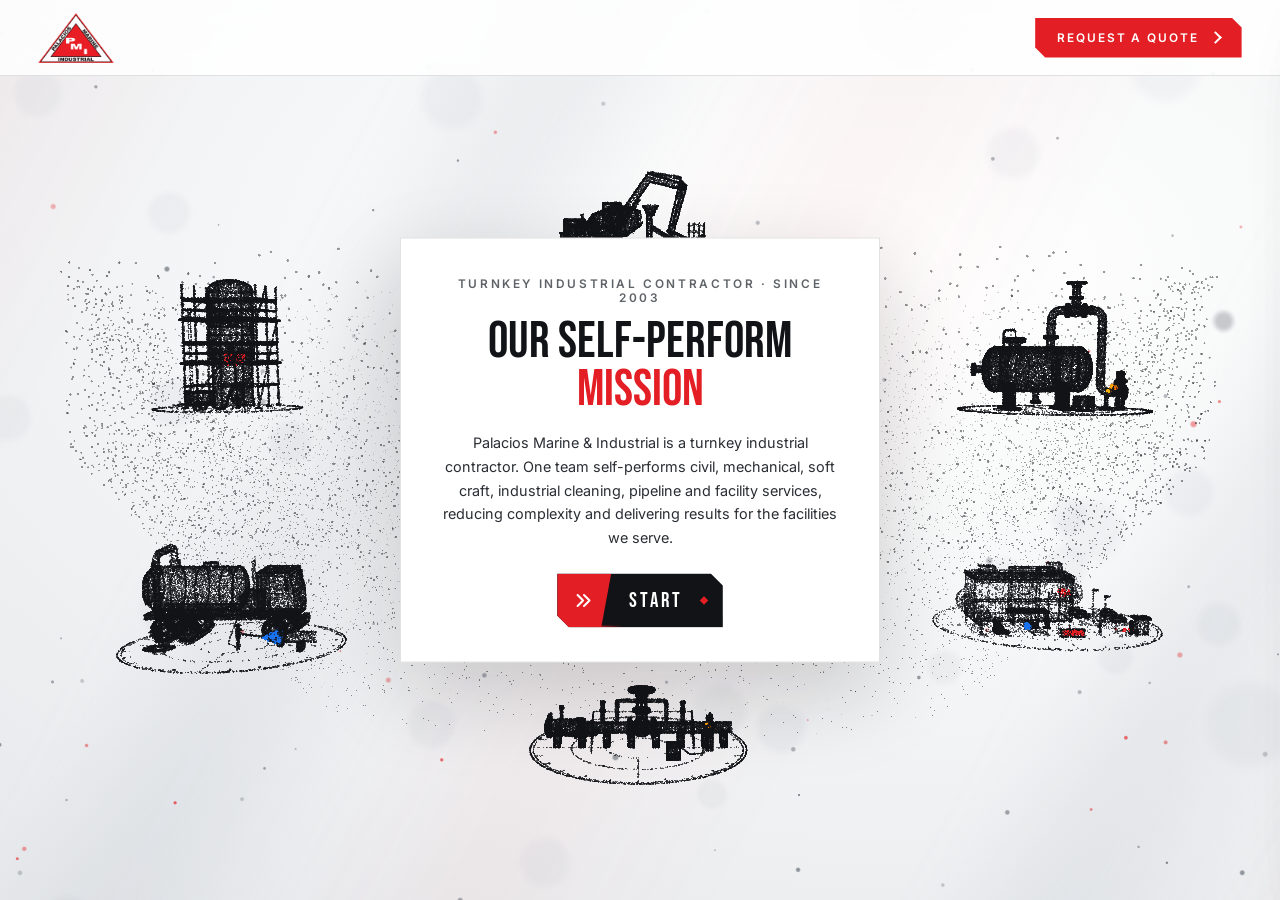
==== demo-2/index.html @ f4ea5df2 "Demo 2 Careers: hiring rep in normal clothes with a PMI triangle He was solid red. Now dressed like " ====
<!DOCTYPE html>
<html lang="en">
<head>
<meta charset="utf-8">
<meta name="viewport" content="width=device-width, initial-scale=1, viewport-fit=cover">
<title>Palacios Marine &amp; Industrial | Site Concept Demo 2</title>
<meta name="robots" content="noindex">
<meta name="theme-color" content="#ffffff">
<link rel="icon" href="../assets/pmi-logo.png">
<link rel="stylesheet" href="styles.css?v=45">
<script type="importmap">{ "imports": { "three": "../vendor/three.module.js" } }</script>
</head>
<body>
<script>try{var t=localStorage.getItem('pmi-theme');if(t?t==='dark':matchMedia('(prefers-color-scheme: dark)').matches)document.body.classList.add('dark');}catch(e){}</script>
<div id="loader"><img src="../assets/pmi-logo.png" alt="Palacios Marine &amp; Industrial"><b></b></div>
<div class="bg"><div class="rays"></div></div>
<canvas id="scene"></canvas>

<header class="nav">
  <a class="logo" href="#" aria-label="PMI"><img src="../assets/pmi-logo.png" alt="Palacios Marine &amp; Industrial"></a>
  <div class="nav-r">
    <button class="all-btn ui" aria-label="All topics"><svg viewBox="0 0 24 24"><path d="M4 6h16M4 12h16M4 18h16"/></svg><span>All topics</span></button>
    <button class="thm ui" aria-label="Light or dark"><svg viewBox="0 0 24 24"><path class="moon" d="M20 14.5A8 8 0 0 1 9.5 4a8 8 0 1 0 10.5 10.5z"/><g class="sun"><circle cx="12" cy="12" r="4"/><path d="M12 2v2M12 20v2M4.9 4.9l1.4 1.4M17.7 17.7l1.4 1.4M2 12h2M20 12h2M4.9 19.1l1.4-1.4M17.7 6.3l1.4-1.4"/></g></svg></button>
    <button class="snd ui" aria-label="Sound"><svg viewBox="0 0 24 24"><path d="M4 9v6h4l5 4V5L8 9z"/><path class="w" d="M16 9a4 4 0 0 1 0 6M18.5 6.5a8 8 0 0 1 0 11"/></svg></button>
    <a class="btn-red" href="mailto:bids@palaciosmarineindustrial.com">Request a quote</a>
  </div>
</header>
<nav class="rail ui" aria-label="Topics"></nav>
<h2 class="topic-title"></h2>
<div class="copy ui"><p class="eyebrow"></p><h1></h1><p class="lead"></p><ul></ul></div>
<div class="hotspots"></div>
<div class="pins"></div>
<div class="hint ui"><svg viewBox="0 0 24 14"><path d="M4 11l8-8 8 8"/></svg><span></span></div>
<button class="next ui"><i><svg viewBox="0 0 24 24"><path class="a1" d="M5 6l6 6-6 6"/><path class="a2" d="M12 6l6 6-6 6"/><path class="cx" d="M6 6l12 12M18 6L6 18"/></svg></i><span></span><u></u></button>
<div class="foot ui"><a href="../">Demo 1</a></div>

<section class="intro gone">
  <div class="intro-icons"><svg viewBox="0 0 24 24"><path d="M9 3h6v15H9zM7 21h10M9 8h6M9 13h6"/></svg><svg viewBox="0 0 24 24"><path d="M3 17h18M5 17a7 7 0 0 1 14 0M12 6v4"/></svg></div>
  <p class="eyebrow">Turnkey industrial contractor · Since 2003</p>
  <h1>Our self-perform <span>mission</span></h1>
  <p>Palacios Marine &amp; Industrial is a turnkey industrial contractor. One team self-performs civil, mechanical, soft craft, industrial cleaning, pipeline and facility services, reducing complexity and delivering results for the facilities we serve.</p>
  <button class="start"><i><svg viewBox="0 0 24 24"><path class="a1" d="M5 6l6 6-6 6"/><path class="a2" d="M12 6l6 6-6 6"/><path class="cx" d="M6 6l12 12M18 6L6 18"/></svg></i><span>Start</span><u></u></button>
</section>

<aside class="card" aria-hidden="true"><button class="card-x" aria-label="Close">×</button><div class="card-body"></div></aside>
<aside class="all" aria-hidden="true"><button class="card-x all-x" aria-label="Close">×</button><div class="all-grid"></div></aside>

<script type="module" src="main.js?v=75"></script>
</body>
</html>
---- demo-2/styles.css ----
@font-face{font-family:'Bebas Neue';src:url(../assets/fonts/bebas-neue-latin-400-normal.woff2) format('woff2');font-display:swap}
@font-face{font-family:'Inter';src:url(../assets/fonts/inter-latin-400-normal.woff2) format('woff2');font-weight:400;font-display:swap}
@font-face{font-family:'Inter';src:url(../assets/fonts/inter-latin-500-normal.woff2) format('woff2');font-weight:500;font-display:swap}
@font-face{font-family:'Inter';src:url(../assets/fonts/inter-latin-600-normal.woff2) format('woff2');font-weight:600;font-display:swap}
:root{--red:#e31e24;--ink:#111316;--ink2:#2a2e33;--mute:#5f6368;--line:rgba(17,19,22,.12);--head:'Bebas Neue',Impact,sans-serif;--ease:cubic-bezier(.2,.8,.2,1);--nav:76px}
*{box-sizing:border-box;margin:0;padding:0}
html,body{height:100%;overflow:hidden;overscroll-behavior:none}
body{font-family:'Inter',system-ui,sans-serif;color:var(--ink);background:#fff;-webkit-font-smoothing:antialiased;touch-action:none}
button{font:inherit;color:inherit;background:none;border:0;cursor:pointer}
a{color:inherit;text-decoration:none}
svg{width:24px;height:24px;fill:none;stroke:currentColor;stroke-width:1.5;stroke-linecap:round;stroke-linejoin:round}
.eyebrow{font-size:.74rem;letter-spacing:.22em;text-transform:uppercase;color:var(--mute);font-weight:600}
.eyebrow b{color:var(--red)}

.bg{position:fixed;inset:0;background:radial-gradient(120% 100% at 70% 30%,#ffffff 0%,#f4f5f6 45%,#e3e6e9 100%);overflow:hidden}
.rays{position:absolute;inset:-40%;background:repeating-linear-gradient(118deg,rgba(255,255,255,0) 0 7%,rgba(160,170,180,.16) 11%,rgba(255,255,255,0) 16%,rgba(227,30,36,.035) 22%,rgba(255,255,255,0) 30%);filter:blur(30px);animation:rays 26s ease-in-out infinite alternate}
@keyframes rays{from{transform:translate3d(-4%,0,0)}to{transform:translate3d(6%,3%,0)}}
#scene{position:fixed;inset:0;width:100%;height:100%;display:block}

#loader{position:fixed;inset:0;z-index:50;background:#fff;transition:background .3s}
#loader img{position:absolute;left:50%;top:50%;width:var(--lw,min(54vw,30vh,300px));margin-top:var(--ly,0px);transform:translate(-50%,-50%);animation:lin .7s var(--ease) both}
#loader b{position:absolute;left:50%;top:calc(50% + var(--ly,0px) + var(--lw,min(54vw,30vh,300px)) * .33 + 26px);width:var(--lw,min(54vw,30vh,300px));height:2px;transform:translateX(-50%);background:var(--line);overflow:hidden;transition:opacity .3s}
#loader b::after{content:"";position:absolute;inset:0;width:45%;background:var(--red);animation:lbar 1.1s ease-in-out infinite}
#loader.go{background:rgba(255,255,255,0);pointer-events:none}
#loader.go b{opacity:0}
#loader.go img{animation:none}
#loader img{-webkit-mask-image:radial-gradient(circle at var(--cx,50%) var(--cy,60%),transparent calc(var(--r,-9px) - 3px),#000 calc(var(--r,-9px) + 3px));mask-image:radial-gradient(circle at var(--cx,50%) var(--cy,60%),transparent calc(var(--r,-9px) - 3px),#000 calc(var(--r,-9px) + 3px))}
#loader.done{display:none}
@keyframes lin{from{opacity:0;transform:translate(-50%,-50%) scale(.82)}to{opacity:1;transform:translate(-50%,-50%)}}
@keyframes lcharge{0%{transform:translate(-50%,-50%) scale(1)}70%{transform:translate(-50%,-50%) scale(.95)}100%{transform:translate(-50%,-50%) scale(1)}}
@keyframes lbar{0%{transform:translateX(-110%)}100%{transform:translateX(240%)}}
@keyframes lout{from{opacity:1;transform:translate(-50%,-50%)}to{opacity:0;transform:translate(-50%,-50%)}}
@keyframes pop{from{opacity:0;transform:scale(.8)}to{opacity:1;transform:none}}

.ui{opacity:0;pointer-events:none;transition:opacity .8s}
body.live .ui{opacity:1;pointer-events:auto}
.nav{position:fixed;top:0;left:0;right:0;height:var(--nav);z-index:8;display:flex;align-items:center;justify-content:space-between;padding:0 3vw;background:rgba(255,255,255,.86);backdrop-filter:blur(12px);-webkit-backdrop-filter:blur(12px);border-bottom:1px solid var(--line)}
.logo img{height:50px;display:block}
.nav-r{display:flex;align-items:center;gap:14px}
.all-btn,.snd{height:40px;display:flex;align-items:center;gap:10px;padding:0 14px;border:1px solid var(--line);font-size:.72rem;font-weight:600;letter-spacing:.16em;text-transform:uppercase;color:var(--ink2);transition:.25s}
.all-btn:hover,.snd:hover{border-color:var(--ink);color:var(--ink)}
.all-btn svg,.snd svg{width:17px;height:17px}
.snd{padding:0;width:40px;justify-content:center}.snd.off .w{display:none}.snd.off{opacity:.5}
.btn-red{clip-path:polygon(0 0,calc(100% - 10px) 0,100% 10px,100% 100%,10px 100%,0 calc(100% - 10px));display:inline-flex;align-items:center;height:40px;padding:0 22px;background:var(--red);color:#fff;font-size:.74rem;font-weight:600;letter-spacing:.16em;text-transform:uppercase;transition:background .25s}
.btn-red:hover{background:var(--ink)}

.rail{position:fixed;right:2vw;top:50%;transform:translateY(-50%);z-index:5;display:flex;flex-direction:column;gap:2px;padding-right:14px}
.rail::after{content:"";position:absolute;right:0;top:0;bottom:0;width:2px;background:var(--line)}
.rail button{display:flex;flex-direction:row-reverse;align-items:center;gap:12px;height:36px;color:rgba(17,19,22,.4);transition:color .25s}
.rail button svg{width:19px;height:19px;flex:none}
.rail button span{font-size:.66rem;font-weight:600;letter-spacing:.18em;text-transform:uppercase;white-space:nowrap;opacity:0;transform:translateX(6px);transition:.3s;background:rgba(255,255,255,.85);padding:2px 6px}
.rail:hover button span,.rail button.on span{opacity:1;transform:none}
.rail button:hover{color:var(--red)}
.rail button.on{color:var(--ink)}
.rail button.on svg{color:var(--red)}

.topic-title{display:none}
.copy{position:fixed;left:6vw;top:calc(50% + var(--nav) / 2);transform:translateY(-50%);z-index:4;width:min(520px,40vw);pointer-events:none!important}
.copy h1{font-family:var(--head);font-weight:400;font-size:clamp(3.2rem,6.4vw,6.4rem);line-height:.95;margin:1rem 0 1.1rem}
.copy h1 span{color:var(--red)}
.copy .lead{font-size:1.15rem;font-weight:600;max-width:28rem}
.copy .lead:empty,.copy ul:empty{display:none}
.copy ul{list-style:none;border-top:1px solid var(--line);max-width:30rem}
.copy li{padding:.6rem 0;border-bottom:1px solid var(--line);font-weight:500;font-size:1rem;display:flex;gap:.9rem;align-items:center}
.copy li::before{content:"";width:8px;height:8px;background:var(--red);transform:rotate(45deg);flex:none}
.copy>*{transition:opacity .5s,transform .7s var(--ease)}
.copy.swap>*{opacity:0;transform:translateY(14px)}

.hotspots{position:fixed;inset:0;z-index:4;pointer-events:none}
.hot{position:absolute;left:0;top:0;display:flex;flex-direction:column;align-items:center;gap:8px;pointer-events:auto;opacity:0;transition:opacity .6s;will-change:transform;width:46px}
.hot.show{opacity:1}
.hot b{position:relative;width:46px;height:46px;background:var(--ink);color:#fff;display:grid;place-items:center;clip-path:polygon(0 0,calc(100% - 9px) 0,100% 9px,100% 100%,9px 100%,0 calc(100% - 9px));transition:transform .35s var(--ease),background .25s,color .25s;animation:bob 3.6s ease-in-out infinite}
.hot:nth-child(2) b{animation-delay:-1.2s}.hot:nth-child(3) b{animation-delay:-2.4s}
.hot:hover b{transform:scale(1.12);background:var(--red);color:#fff}
.hot::before{content:"";position:absolute;left:50%;top:23px;width:46px;height:46px;margin:-23px;border:1px solid var(--red);animation:ping 2.4s var(--ease) infinite;pointer-events:none}
@keyframes ping{0%{transform:scale(.9);opacity:.9}100%{transform:scale(1.9);opacity:0}}
.hot span{font-size:.64rem;font-weight:600;letter-spacing:.14em;text-transform:uppercase;white-space:nowrap;background:rgba(255,255,255,.85);padding:3px 7px}
@keyframes bob{0%,100%{translate:0 0}50%{translate:0 -5px}}
.pins{position:fixed;inset:0;z-index:3;pointer-events:none}
.pin{position:absolute;left:0;top:0;width:0;height:0;opacity:0;transition:opacity .5s}
.pin.show{opacity:1}
.pin svg{pointer-events:auto;cursor:pointer;position:absolute;left:-10px;top:-27px;width:20px;height:27px;overflow:visible;filter:drop-shadow(0 3px 4px rgba(17,19,22,.35));transform-origin:50% 100%;transform:translateY(-16px) scale(.6);transition:transform .6s cubic-bezier(.3,1.6,.5,1)}
.pin.show svg{transform:none}
.pin path{fill:var(--red);stroke:#fff;stroke-width:1.6}
.pin circle{fill:#fff}
.pin.hq svg{left:-13px;top:-35px;width:26px;height:35px}
.pin.hq path{fill:var(--ink)}
.pin::after{content:"";position:absolute;left:-7px;top:-3.5px;width:14px;height:7px;border-radius:50%;border:1.5px solid var(--red);opacity:0;animation:pinp 2.4s infinite}
.pin.hq::after{animation-duration:1.6s}
@keyframes pinp{0%{transform:scale(.4);opacity:.9}100%{transform:scale(2.6);opacity:0}}
.pin span{position:absolute;opacity:0;transition:opacity .4s;background:rgba(255,255,255,.94);padding:2px 6px;box-shadow:0 2px 6px rgba(17,19,22,.18);font-size:.62rem;font-weight:600;letter-spacing:.08em;text-transform:uppercase;white-space:nowrap;text-shadow:0 0 4px #fff,0 0 8px #fff}
body.detail .pin span{opacity:1}
.hint{position:fixed;left:50%;bottom:calc(90px + env(safe-area-inset-bottom));transform:translateX(-50%);z-index:5;display:flex;flex-direction:column;align-items:center;gap:5px;pointer-events:none!important;font-size:.64rem;font-weight:600;letter-spacing:.24em;text-transform:uppercase;color:var(--ink2);white-space:nowrap}
.hint svg{width:18px;height:11px;stroke:var(--red);stroke-width:2.4;transform:rotate(180deg);animation:hbob 1.5s ease-in-out infinite}
.hint.touch svg{transform:none}
.hint.seen{opacity:.5!important}.hint.seen svg{animation:none}
body.detail .hint{opacity:0!important}
@keyframes hbob{0%,100%{translate:0 2px;opacity:.45}50%{translate:0 -3px;opacity:1}}

.next,.start{--cut:12px;position:relative;display:inline-flex;align-items:center;gap:16px;height:50px;padding:0 26px 0 0;background:var(--ink);color:#fff;font-size:.72rem;font-weight:600;letter-spacing:.2em;text-transform:uppercase;clip-path:polygon(0 0,calc(100% - var(--cut)) 0,100% var(--cut),100% 100%,var(--cut) 100%,0 calc(100% - var(--cut)));transition:background .3s,padding .3s var(--ease);overflow:hidden}
.next{position:fixed;left:50%;bottom:calc(24px + env(safe-area-inset-bottom));transform:translateX(-50%);z-index:5;filter:drop-shadow(0 12px 22px rgba(17,19,22,.28))}
.next i,.start i{width:50px;height:50px;background:var(--red);display:grid;place-items:center;flex:none;clip-path:polygon(0 0,100% 0,calc(100% - 10px) 100%,0 100%);transition:width .3s var(--ease)}
.next svg,.start svg{width:22px;height:22px;stroke-width:2.2}
.next .a1,.start .a1{animation:chev 1.4s infinite}.next .a2,.start .a2{animation:chev 1.4s .18s infinite}
@keyframes chev{0%{opacity:.25;transform:translateX(-3px)}50%{opacity:1;transform:translateX(1px)}100%{opacity:.25;transform:translateX(3px)}}
.next .cx,.start .cx{opacity:0}
.next.x .a1,.next.x .a2{display:none}.next.x .cx{opacity:1}
.next u,.start u{position:absolute;left:0;bottom:0;height:2px;width:40%;background:linear-gradient(90deg,transparent,var(--red),transparent);animation:scan 2.6s linear infinite}
@keyframes scan{from{transform:translateX(-100%)}to{transform:translateX(260%)}}
.next:hover,.start:hover{background:#000;padding-right:34px}
.next:hover i,.start:hover i{width:58px}
.foot{position:fixed;left:6vw;bottom:calc(30px + env(safe-area-inset-bottom));z-index:5;font-size:.66rem;font-weight:600;letter-spacing:.18em;text-transform:uppercase;color:var(--mute)}
.foot a:hover{color:var(--red)}

.intro{position:fixed;left:50%;top:50%;z-index:6;width:min(480px,88vw);transform:translate(-50%,-50%);background:#fff;color:var(--ink);padding:38px 40px 34px;text-align:center;border:1px solid var(--line);box-shadow:0 30px 80px rgba(17,19,22,.18);transition:opacity .7s,transform .9s var(--ease),visibility .9s}
.intro.gone{opacity:0;visibility:hidden;transform:translate(-50%,-44%) scale(.94)}
.intro-icons{display:none}
.intro h1{font-family:var(--head);font-weight:400;font-size:3.2rem;line-height:.95;margin:.8rem 0 1rem}
.intro h1 span{color:var(--red)}
.intro p:not(.eyebrow){font-size:.9rem;line-height:1.65;color:var(--ink2);margin-bottom:24px}
.card,.all{position:fixed;top:14px;right:14px;bottom:14px;z-index:20;background:#fff;color:var(--ink);box-shadow:0 30px 90px rgba(17,19,22,.3);transform:translateX(calc(100% + 90px));transition:transform .8s var(--ease)}
.card{width:min(1040px,calc(100vw - 90px))}
.all{z-index:30;width:min(560px,calc(100vw - 70px))}
.card.open,.all.open{transform:none}
.card-x{position:absolute;left:-52px;top:50%;width:40px;height:40px;margin-top:-20px;background:var(--ink);color:#fff;font-size:1.3rem;box-shadow:0 6px 20px rgba(17,19,22,.25)}
.card-x:hover{background:var(--red)}
.card-body{height:100%;overflow-y:auto;padding:56px clamp(24px,5vw,72px) 60px;touch-action:pan-y}
.card-body .eyebrow{margin-bottom:10px}
.card-body h3{font-family:var(--head);font-weight:400;font-size:clamp(2.8rem,5.5vw,4.6rem);line-height:.95;margin-bottom:20px}
.card-body p{color:var(--ink2);line-height:1.7;margin-bottom:16px;font-size:.98rem}
.card-body ul{list-style:none;border-top:1px solid var(--line);margin:22px 0}
.card-body li{padding:13px 0;border-bottom:1px solid var(--line);font-weight:500;display:flex;gap:14px;align-items:center}
.card-body li::before{content:"";width:8px;height:8px;background:var(--red);transform:rotate(45deg);flex:none}
.pics{display:grid;grid-template-columns:1fr 1fr;gap:10px;margin-top:20px}
.pics figure{position:relative;overflow:hidden;aspect-ratio:4/3}
.pics img{width:100%;height:100%;object-fit:cover;display:block}
.pics figcaption{position:absolute;left:0;right:0;bottom:0;padding:22px 12px 9px;color:#fff;font-family:var(--head);font-size:1.3rem;line-height:1;background:linear-gradient(transparent,rgba(0,0,0,.78))}
.cta{display:inline-flex;align-items:center;height:46px;margin-top:8px;padding:0 24px;background:var(--red);color:#fff;font-size:.74rem;font-weight:600;letter-spacing:.16em;text-transform:uppercase}
.all-grid{height:100%;display:grid;grid-template-columns:1fr 1fr;grid-auto-rows:1fr;gap:1px;background:var(--line);overflow:hidden}
.all-grid button{background:#fff;color:var(--ink);padding:14px;display:flex;flex-direction:column;align-items:center;justify-content:center;gap:12px;font-family:var(--head);font-size:1.5rem;letter-spacing:.02em;transition:background .25s,color .25s}
.all-grid button:hover,.all-grid button.on{background:#f3f4f5}
.all-grid svg{width:38px;height:38px;color:var(--red);stroke-width:1.1}
.dia{width:100%;height:auto;margin:10px 0 26px;overflow:visible}
.dia path{fill:none;stroke:var(--red);stroke-width:1.6;stroke-dasharray:1;stroke-dashoffset:1}
.dia rect{fill:none;stroke:rgba(17,19,22,.25);stroke-width:1;opacity:0}
.dia text{font-family:'Inter';font-size:15px;font-weight:500;fill:var(--ink);opacity:0}
.dia .ic{stroke:var(--red);stroke-width:1.4;stroke-dasharray:none;stroke-dashoffset:0;opacity:0}
.card.open .dia path:not(.ic){animation:draw 1s var(--ease) forwards;animation-delay:calc(.35s + var(--i) * .16s)}
.card.open .dia rect,.card.open .dia text,.card.open .dia .ic{animation:fade .7s forwards;animation-delay:calc(.75s + var(--i) * .16s)}
@keyframes draw{to{stroke-dashoffset:0}}
@keyframes fade{to{opacity:1}}
.cols{display:grid;grid-template-columns:1fr 1.2fr;gap:clamp(20px,4vw,60px);border-top:1px solid var(--line);padding-top:28px;margin-top:10px}
.big b{display:block;font-family:var(--head);font-weight:400;font-size:clamp(3rem,5vw,4.4rem);line-height:1}
.big span{display:block;font-size:.72rem;letter-spacing:.14em;text-transform:uppercase;color:var(--mute);font-weight:600;padding-bottom:18px;margin-bottom:18px;border-bottom:1px solid var(--line)}

@media (max-width:900px){
  :root{--nav:62px}
  .logo img{height:40px}
  .rail,.pin span,.foot{display:none}
  .hint{bottom:calc(88px + env(safe-area-inset-bottom));font-size:.6rem}
  .all-btn span{display:none}.all-btn{padding:0;width:40px;justify-content:center}
  .nav-r{gap:8px}.btn-red{padding:0 14px;font-size:.68rem}
  .copy{left:6vw;right:6vw;width:auto;top:auto;bottom:calc(132px + env(safe-area-inset-bottom));transform:none}
  .copy h1{font-size:clamp(2.8rem,12vw,3.6rem);margin:.6rem 0 .7rem}
  .copy li{padding:.42rem 0;font-size:.9rem}
  .copy .lead{font-size:1rem}
  body.detail .copy{opacity:0}
  .hot span{white-space:normal;text-align:center;width:120px}
  .card,.all{top:auto;left:8px;right:8px;bottom:8px;width:auto;height:80dvh;transform:translateY(calc(100% + 60px))}
  .card-x{left:auto;right:10px;top:-50px;margin:0}
  .card-body{padding:30px 24px 40px}
  .cols{grid-template-columns:1fr}
  .dia text{font-size:19px}
}

/* ---------- buttons ---------- */
.all-btn,.snd{position:relative;border:0;background:var(--ink);isolation:isolate;clip-path:polygon(0 0,calc(100% - 9px) 0,100% 9px,100% 100%,9px 100%,0 calc(100% - 9px));color:var(--ink);transition:color .25s,scale .15s}
.all-btn::before,.snd::before{content:"";position:absolute;inset:1.5px;background:#fff;z-index:-1;clip-path:polygon(0 0,calc(100% - 8.4px) 0,100% 8.4px,100% 100%,8.4px 100%,0 calc(100% - 8.4px));transition:background .25s}
.all-btn::after,.snd::after{content:"";position:absolute;left:9px;bottom:0;width:14px;height:3px;background:var(--red);transition:width .3s var(--ease)}
.all-btn:hover,.snd:hover{color:#fff}.all-btn:hover::before,.snd:hover::before{background:var(--ink)}.all-btn:hover::after,.snd:hover::after{width:calc(100% - 9px)}
.snd.off{opacity:1;color:var(--mute)}.snd.off::after{background:var(--mute)}
.btn-red,.cta{position:relative;overflow:hidden;clip-path:polygon(0 0,calc(100% - 10px) 0,100% 10px,100% 100%,10px 100%,0 calc(100% - 10px));transition:background .25s,scale .15s}
.btn-red::before,.cta::before{content:"";position:absolute;top:-20%;bottom:-20%;left:0;width:34%;background:linear-gradient(100deg,transparent,rgba(255,255,255,.42),transparent);transform:translateX(-160%) skewX(-18deg);animation:shine 3.6s ease-in-out infinite}
.btn-red::after,.cta::after{content:"";width:7px;height:7px;margin-left:12px;border-top:2px solid #fff;border-right:2px solid #fff;transform:rotate(45deg);transition:translate .25s var(--ease)}
.btn-red:hover::after,.cta:hover::after{translate:4px 0}
.cta:hover{background:var(--ink)}
@keyframes shine{0%,55%{transform:translateX(-160%) skewX(-18deg)}100%{transform:translateX(460%) skewX(-18deg)}}
.next,.start{height:54px;padding:0 40px 0 0;gap:18px;font-family:var(--head);font-weight:400;font-size:1.3rem;letter-spacing:.14em;white-space:nowrap;transition:padding .3s var(--ease),scale .15s}
.next i,.start i{width:54px;height:54px}
.next>*,.start>*{position:relative;z-index:1}
.next u,.start u{position:absolute;z-index:1}
.next::before,.start::before{content:"";position:absolute;top:0;bottom:0;left:-12%;width:124%;background:var(--red);transform:translateX(-102%) skewX(-14deg);transition:transform .5s var(--ease)}
.next:hover::before,.start:hover::before{transform:translateX(0) skewX(-14deg)}
.next:hover i,.start:hover i{background:var(--ink)}
.next::after,.start::after{content:"";position:absolute;right:16px;top:50%;width:6px;height:6px;margin-top:-3px;background:var(--red);transform:rotate(45deg);z-index:1;transition:background .3s;animation:blink 1.4s steps(2) infinite}
.next:hover::after,.start:hover::after{background:#fff}
.next:hover,.start:hover{background:var(--ink);padding-right:48px}
.next{animation:glow 2.8s ease-in-out infinite}
@keyframes glow{0%,100%{filter:drop-shadow(0 12px 22px rgba(17,19,22,.28))}50%{filter:drop-shadow(0 12px 26px rgba(227,30,36,.5))}}
@keyframes blink{50%{opacity:.25}}
.all-btn:active,.snd:active,.btn-red:active,.cta:active,.next:active,.start:active,.hot:active b,.card-x:active{scale:.95}
.hot{gap:17px}
.hot::after{content:"";position:absolute;left:50%;top:23px;width:68px;height:68px;margin:-34px;border:1.5px dashed rgba(227,30,36,.75);border-radius:50%;animation:rot 10s linear infinite;pointer-events:none}
.hot:hover::after{animation-duration:2.5s}
@keyframes rot{to{transform:rotate(360deg)}}
.hot span{background:var(--ink);color:#fff;padding:5px 10px 5px 9px;border-left:3px solid var(--red);clip-path:polygon(0 0,calc(100% - 7px) 0,100% 7px,100% 100%,0 100%);transition:background .25s}
.hot:hover span{background:var(--red)}
.card-x{clip-path:polygon(0 0,calc(100% - 8px) 0,100% 8px,100% 100%,8px 100%,0 calc(100% - 8px));transition:background .25s,rotate .4s var(--ease),scale .15s;box-shadow:none}
.card-x:hover{rotate:90deg}
.rail button{position:relative}
.rail button.on::after{content:"";position:absolute;right:-14px;top:7px;bottom:7px;width:2px;background:var(--red);z-index:1}
.all-grid button{position:relative}
.all-grid button::after{content:"";position:absolute;left:0;bottom:0;height:3px;width:0;background:var(--red);transition:width .4s var(--ease)}
.all-grid button:hover::after,.all-grid button.on::after{width:100%}
.all-grid svg{transition:translate .3s var(--ease)}.all-grid button:hover svg{translate:0 -5px}
@media (max-width:900px){.next,.start{font-size:1.2rem}.btn-red::after{display:none}}

/* ---------- location window ---------- */
.pin.sel{z-index:2}.pin.sel path{fill:var(--ink)}.pin.sel svg{transform:scale(1.25)}
.pin svg:hover{transform:scale(1.2)}
.loc{position:fixed;left:0;top:0;z-index:7;width:236px;background:#fff;box-shadow:0 22px 60px rgba(17,19,22,.32);clip-path:polygon(0 0,calc(100% - 14px) 0,100% 14px,100% 100%,14px 100%,0 calc(100% - 14px));opacity:0;visibility:hidden;scale:.9;transform-origin:50% 100%;transition:opacity .25s,scale .35s var(--ease),visibility .35s;touch-action:none}
.loc.open{opacity:1;visibility:visible;scale:1}
.loc figure{position:relative;height:118px;overflow:hidden;background:var(--ink)}
.loc img{width:100%;height:100%;object-fit:cover;display:block;animation:lzoom 6s ease-out both}
.loc figure i{position:absolute;left:0;right:0;bottom:0;height:3px;background:var(--red)}
.loc>div{padding:13px 16px 16px}
.loc .eyebrow{font-size:.6rem}
.loc h4{font-family:var(--head);font-weight:400;font-size:1.9rem;line-height:1;margin:.25rem 0 .4rem}
.loc .t{font-size:.74rem;line-height:1.5;color:var(--ink2);margin-bottom:.7rem}
.loc .cta{height:34px;margin:0;padding:0 14px;font-size:.62rem}
.loc-x{position:absolute;right:16px;top:8px;z-index:1;width:26px;height:26px;background:var(--ink);color:#fff;font-size:1rem;line-height:1}
@keyframes lzoom{from{transform:scale(1.25)}to{transform:scale(1)}}

/* Locations: the state list is a set of zoom buttons */
.copy li:has(.st){padding:0}
.copy li:has(.st)::before{display:none}
.copy .st{pointer-events:auto;display:flex;align-items:center;gap:.9rem;width:100%;padding:.6rem 0;font:inherit;font-weight:500;color:inherit;text-align:left;cursor:pointer}
.copy .st::before{content:"";width:8px;height:8px;background:var(--red);transform:rotate(45deg);flex:none;transition:transform .3s}
.copy .st b{margin-left:auto;font-size:.6rem;font-weight:600;letter-spacing:.18em;text-transform:uppercase;color:var(--red);opacity:.75}
.copy .st:hover b,.copy .st.on b{opacity:1}
.copy .st.on{color:var(--red)}
.copy .st.on::before{transform:rotate(45deg) scale(1.4)}
body.zoomed .pin span{display:block!important;opacity:1}

/* ---------- detail buttons: docked tiles under the model ---------- */
.hot.tile{--c:12px;position:absolute;left:0;top:0;width:150px;height:96px;gap:7px;justify-content:center;padding:14px 8px 12px;transform-origin:0 0;
  background:linear-gradient(160deg,rgba(17,19,22,.22),rgba(227,30,36,.5));isolation:isolate;transition:background .3s;
  clip-path:polygon(0 0,calc(100% - var(--c)) 0,100% var(--c),100% 100%,var(--c) 100%,0 calc(100% - var(--c)))}
.hot.tile::before{content:"";position:absolute;left:1px;top:1px;right:1px;bottom:1px;width:auto;height:auto;margin:0;border:0;animation:none;z-index:-1;
  background:linear-gradient(170deg,#fff 0%,#f5f6f7 55%,#eceef0 100%);
  clip-path:polygon(0 0,calc(100% - var(--c) + .4px) 0,100% calc(var(--c) - .4px),100% 100%,calc(var(--c) - .4px) 100%,0 calc(100% - var(--c) + .4px));transition:background .3s}
.hot.tile::after{content:"";position:absolute;left:var(--c);top:auto;bottom:0;width:22px;height:3px;margin:0;border:0;border-radius:0;background:var(--red);animation:none;transition:width .4s var(--ease)}
.hot.tile:hover::after{width:calc(100% - var(--c))}
.hot.tile b{width:38px;height:38px;flex:none;animation:none;background:linear-gradient(140deg,#ff3b41 0%,var(--red) 45%,#a0141a 100%);color:#fff;
  clip-path:polygon(0 0,calc(100% - 8px) 0,100% 8px,100% 100%,8px 100%,0 calc(100% - 8px));transition:transform .35s var(--ease)}
.hot.tile b svg{width:20px;height:20px;stroke-width:1.8}
.hot.tile:hover b{transform:translateY(-2px) rotate(-4deg) scale(1.06);background:linear-gradient(140deg,#2b2f35,var(--ink))}
.hot.tile span{background:none;color:var(--ink);padding:0;border:0;clip-path:none;width:auto;white-space:normal;text-align:center;font-size:.6rem;line-height:1.25;letter-spacing:.13em}
.hot.tile:hover span{background:none;color:var(--red)}
.hot.tile .ix{position:absolute;left:10px;top:7px;font-style:normal;font-size:.56rem;font-weight:600;letter-spacing:.12em;color:var(--mute)}
.hot.tile .ix::after{content:"";display:inline-block;width:12px;height:1px;margin:0 0 3px 5px;background:currentColor;opacity:.6}
.hot.tile:active{scale:.96}
@media (min-width:901px){.hot.tile{height:108px}.hot.tile b{width:44px;height:44px}.hot.tile span{font-size:.64rem}}
.tethers{position:absolute;inset:0;width:100%;height:100%;overflow:visible;pointer-events:none}
.tethers path{fill:none;stroke:var(--red);stroke-width:1.2;stroke-dasharray:3 4;opacity:.7;transition:opacity .3s}
.tethers circle{fill:var(--red)}
.tethers .rg{fill:none;stroke:var(--red);stroke-width:1;opacity:.5;transform-box:fill-box;transform-origin:center;animation:tring 2.2s var(--ease) infinite}
.tethers .hi path{opacity:1;stroke-dasharray:none;stroke-width:1.6}
@keyframes tring{from{transform:scale(.4);opacity:.8}to{transform:scale(1.8);opacity:0}}
/* overview button: a little more than flat black */
.hot:not(.tile) b{background:linear-gradient(145deg,#30343a 0%,var(--ink) 55%,#050607 100%);box-shadow:inset 0 -3px 0 var(--red)}

/* ---------- theme button ---------- */
.thm{height:40px;width:40px;display:flex;align-items:center;justify-content:center;position:relative;border:0;background:var(--ink);isolation:isolate;clip-path:polygon(0 0,calc(100% - 9px) 0,100% 9px,100% 100%,9px 100%,0 calc(100% - 9px));color:var(--ink);transition:color .25s,scale .15s}
.thm::before{content:"";position:absolute;inset:1.5px;background:#fff;z-index:-1;clip-path:polygon(0 0,calc(100% - 8.4px) 0,100% 8.4px,100% 100%,8.4px 100%,0 calc(100% - 8.4px));transition:background .25s}
.thm::after{content:"";position:absolute;left:9px;bottom:0;width:14px;height:3px;background:var(--red);transition:width .3s var(--ease)}
.thm:hover{color:#fff}.thm:hover::before{background:var(--ink)}.thm:hover::after{width:calc(100% - 9px)}
.thm svg{width:18px;height:18px}.thm .sun{display:none}
body.dark .thm .sun{display:inline}body.dark .thm .moon{display:none}
@media (max-width:900px){.thm{width:40px}}

/* ---------- dark mode ---------- */
body.dark{--line:rgba(255,255,255,.14);--mute:#9aa1a9;--ink2:#c8ccd1;color:#eef0f2;background:#0b0c0e}
body.dark .bg{background:radial-gradient(120% 100% at 70% 30%,#1b1e23 0%,#111316 45%,#08090a 100%)}
body.dark .rays{opacity:.5}
body.dark .nav{background:rgba(11,12,14,.84);border-bottom-color:rgba(255,255,255,.08)}
body.dark .all-btn,body.dark .snd,body.dark .thm{background:#4a4f57;color:#eef0f2}
body.dark .all-btn::before,body.dark .snd::before,body.dark .thm::before{background:#15171a}
body.dark .all-btn:hover::before,body.dark .snd:hover::before,body.dark .thm:hover::before{background:#2c3036}
body.dark .rail button{color:rgba(255,255,255,.4)}body.dark .rail button.on{color:#fff}
body.dark .rail button span,body.dark .pin span{background:rgba(20,22,25,.92);color:#eef0f2}
body.dark .pin path{stroke:#0b0c0e}body.dark .pin.hq path,body.dark .pin.sel path{fill:#fff}body.dark .pin.hq circle,body.dark .pin.sel circle{fill:#0b0c0e}
body.dark .intro,body.dark .card,body.dark .all,body.dark .loc{background:#15171a;color:#eef0f2}
body.dark .all-grid button{background:#1c1f23;color:#eef0f2}
body.dark .card-x,body.dark .loc-x{background:#eef0f2;color:#111316}
body.dark .next,body.dark .start{background:#1d2025}
body.dark .hot:not(.tile) span{background:#1d2025}
body.dark .hot.tile{background:linear-gradient(160deg,rgba(255,255,255,.2),rgba(227,30,36,.7))}
body.dark .hot.tile::before{background:linear-gradient(170deg,#202328 0%,#17191d 55%,#111316 100%)}
body.dark .hot.tile span{color:#eef0f2}
body.dark .hot.tile:hover b{background:linear-gradient(140deg,#fff,#cfd3d8);color:var(--ink)}
body.dark #loader{background:#0b0c0e}
body.dark #loader.go{background:rgba(11,12,14,0)}
body.dark .copy li{border-color:var(--line)}
body.dark .dia text{fill:#eef0f2}body.dark .dia rect{stroke:rgba(255,255,255,.3)}

.copy .st b:empty{width:9px;height:9px;opacity:.6;border-top:2px solid var(--red);border-right:2px solid var(--red);transform:rotate(45deg);margin-right:6px;transition:translate .25s var(--ease),opacity .25s}
.copy .st:hover b:empty{translate:3px 0;opacity:1}
@media (max-width:900px){
  body.map .copy::before{content:"";position:absolute;z-index:-1;left:-6vw;right:-6vw;top:-36px;bottom:-200px;background:linear-gradient(to bottom,rgba(240,241,243,0),rgba(240,241,243,.92) 70px,#eef0f2 140px);pointer-events:none}
  body.dark.map .copy::before{background:linear-gradient(to bottom,rgba(14,15,17,0),rgba(14,15,17,.92) 70px,#0e0f11 140px)}
}
@media (min-width:901px){
  body.map .copy::before{content:"";position:absolute;z-index:-1;left:-6vw;top:-50vh;bottom:-50vh;right:-60px;background:linear-gradient(to right,rgba(240,241,243,.94) 70%,rgba(240,241,243,0));pointer-events:none}
  body.dark.map .copy::before{background:linear-gradient(to right,rgba(14,15,17,.94) 70%,rgba(14,15,17,0))}
}

/* grouped lists: services by contract type, safety program, welding */
.svcgrid{display:grid;grid-template-columns:repeat(auto-fill,minmax(210px,1fr));gap:12px;margin:22px 0 6px}
.svcgrid>div{position:relative;padding:16px 16px 12px;background:rgba(17,19,22,.035);border-top:2px solid var(--red);clip-path:polygon(0 0,100% 0,100% calc(100% - 12px),calc(100% - 12px) 100%,0 100%)}
.svcgrid h4{margin:0 0 8px;font-family:var(--head);font-size:1.25rem;letter-spacing:.02em;text-transform:uppercase;line-height:1}
.svcgrid ul{margin:0;padding:0;list-style:none}
.svcgrid li{padding:5px 0 5px 14px;position:relative;font-size:.9rem;line-height:1.3;border-bottom:1px solid var(--line)}
.svcgrid li:last-child{border-bottom:0}
.svcgrid li::before{content:"";position:absolute;left:0;top:.75em;width:5px;height:5px;background:var(--red);transform:rotate(45deg)}
body.dark .svcgrid>div{background:rgba(255,255,255,.04)}
.pics{grid-template-columns:repeat(auto-fill,minmax(180px,1fr))}

/* menu pick animation */
.all{transition:transform .8s var(--ease),opacity .45s}
.all.fade{opacity:0}
.all-grid button{touch-action:manipulation}
.all.leaving .all-grid button{transition:opacity .3s,transform .45s var(--ease),background .2s,color .2s;opacity:0;transform:scale(.88)}
.all.leaving .all-grid button.pick{opacity:1;transform:scale(1.04);background:var(--red);color:#fff;transition-delay:0s!important;z-index:2}
.all.leaving .all-grid button.pick svg{color:#fff;translate:0 -6px}
.all.leaving .all-grid button.pick::after{width:100%;background:#fff}
.all.leaving,.all.leaving .all-grid{background:transparent!important;box-shadow:none;transition:transform .8s var(--ease),opacity .45s,background .25s,box-shadow .25s}
.all.leaving .all-x{opacity:0;transition:opacity .2s}

/* ---------- detail cards: same build as the location window (dark figure, red rule, label, headline, action) ---------- */
.hot.tile.card{--c:13px;padding:0;gap:0;justify-content:flex-start;align-items:stretch;text-align:left;overflow:hidden;box-shadow:none}
.hot.tile.card::after{display:none}
.hot.tile.card figure{position:relative;flex:0 0 40%;margin:0;display:grid;place-items:center;color:#fff;overflow:hidden;
  background:radial-gradient(120% 90% at 78% 8%,rgba(227,30,36,.62),transparent 62%),repeating-linear-gradient(90deg,rgba(255,255,255,.05) 0 1px,transparent 1px 14px),repeating-linear-gradient(0deg,rgba(255,255,255,.05) 0 1px,transparent 1px 14px),linear-gradient(160deg,#272b31,#0c0d0f);
  border-bottom:3px solid var(--red)}
.hot.tile.card figure>svg{width:34px;height:34px;stroke-width:1.5;transition:transform .4s var(--ease);filter:drop-shadow(0 4px 10px rgba(0,0,0,.5))}
.hot.tile.card:hover figure>svg{transform:translateY(-3px) scale(1.12)}
.hot.tile.card .ix{position:absolute;left:9px;top:7px;color:rgba(255,255,255,.7)}
.hot.tile.card>div{flex:1;min-height:0;display:flex;flex-direction:column;padding:9px 10px 10px}
.hot.tile.card em{font-style:normal;font-size:.5rem;font-weight:600;letter-spacing:.12em;line-height:1.3;text-transform:uppercase;color:var(--mute);display:-webkit-box;-webkit-line-clamp:3;-webkit-box-orient:vertical;overflow:hidden}
.hot.tile.card span{margin-top:4px;text-align:left;font-family:var(--head);font-weight:400;font-size:1.16rem;line-height:1;letter-spacing:.02em;text-transform:uppercase;color:var(--ink);overflow-wrap:anywhere}
.hot.tile.card small{margin-top:auto;display:flex;align-items:center;gap:5px;font-size:.52rem;font-weight:700;letter-spacing:.2em;text-transform:uppercase;color:var(--red)}
.hot.tile.card small svg{width:11px;height:11px;stroke-width:2.6;transition:translate .3s var(--ease)}
.hot.tile.card:hover small svg{translate:4px 0}
.hot.tile.card:hover span{color:var(--red)}
body.dark .hot.tile.card span{color:#eef0f2}
body.dark .hot.tile.card:hover span{color:#ff5a5f}
@media (min-width:901px){.hot.tile.card{height:204px}.hot.tile.card figure>svg{width:42px;height:42px}.hot.tile.card>div{padding:12px 14px 13px}.hot.tile.card em{font-size:.56rem}.hot.tile.card span{font-size:1.6rem}.hot.tile.card small{font-size:.58rem}}
@media (min-width:901px) and (max-width:1180px){body.detail .copy .lead,body.detail .copy ul{max-width:min(100%,calc(100vw - 3 * 150px - 190px));transition:max-width .4s}}

/* fly-through section: the scene fills the screen, so the text gets a soft backing to stay readable */
.copy::before{content:"";position:absolute;inset:-34px -70px -30px -90px;z-index:-1;background:radial-gradient(closest-side,rgba(246,247,248,.94) 58%,rgba(246,247,248,0));opacity:0;transition:opacity .8s;pointer-events:none}
body.dark .copy::before{background:radial-gradient(closest-side,rgba(11,12,14,.94) 58%,rgba(11,12,14,0))}
body.tour:not(.intro-on) .copy::before{opacity:1}
@media (max-width:900px){.copy::before{inset:-26px -40px -150px -40px;background:linear-gradient(180deg,rgba(246,247,248,0),rgba(246,247,248,.92) 22%)}body.dark .copy::before{background:linear-gradient(180deg,rgba(11,12,14,0),rgba(11,12,14,.92) 22%)}}
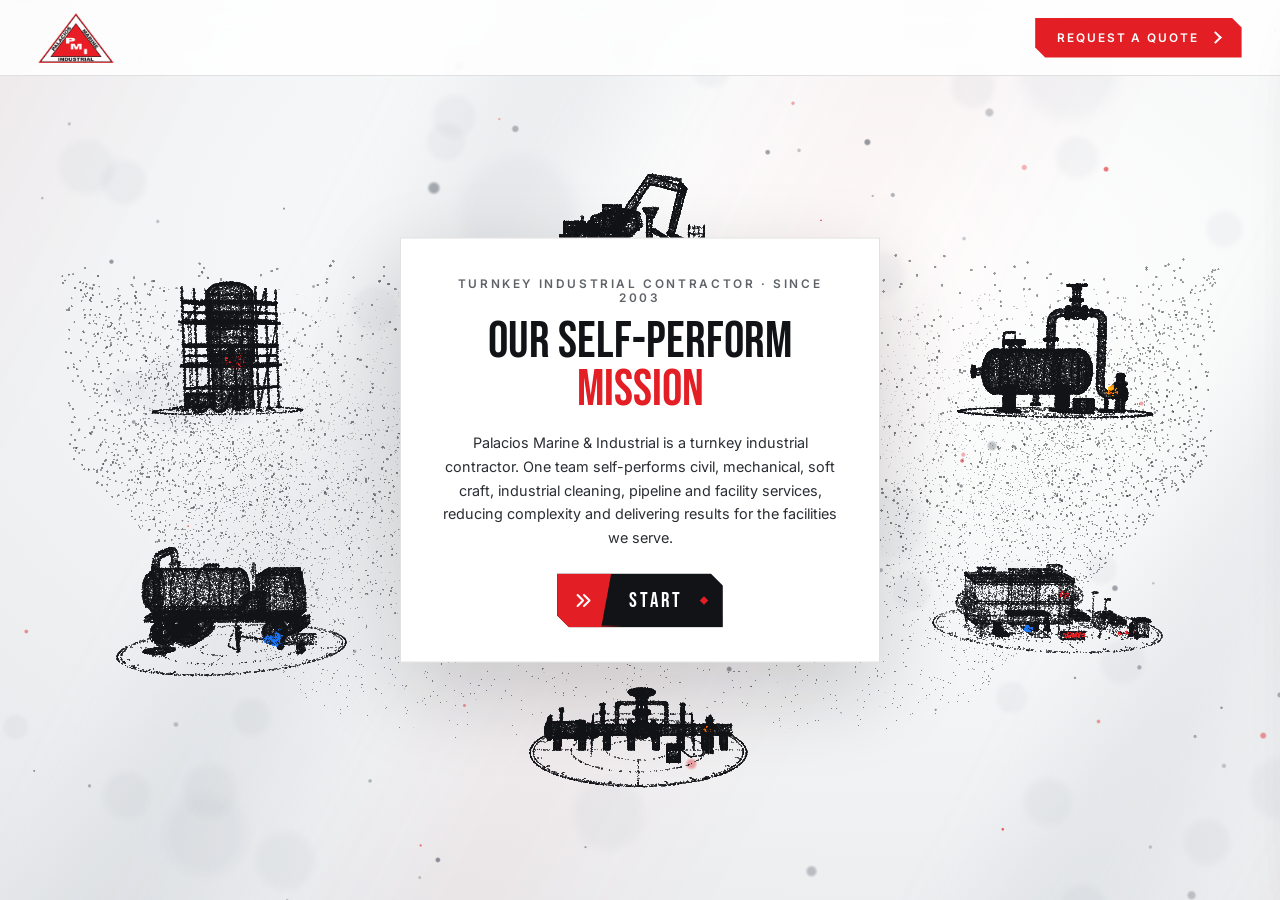
==== commit 6d0fcc7a: "Demo 2 map: swipe between states; cleaner dots and outlines - Swipe (or mouse-drag) left/right on th" ====
--- a/demo-2/index.html
+++ b/demo-2/index.html
@@ -7,7 +7,7 @@
 <meta name="robots" content="noindex">
 <meta name="theme-color" content="#ffffff">
 <link rel="icon" href="../assets/pmi-logo.png">
-<link rel="stylesheet" href="styles.css?v=45">
+<link rel="stylesheet" href="styles.css?v=46">
 <script type="importmap">{ "imports": { "three": "../vendor/three.module.js" } }</script>
 </head>
 <body>
@@ -45,6 +45,6 @@
 <aside class="card" aria-hidden="true"><button class="card-x" aria-label="Close">×</button><div class="card-body"></div></aside>
 <aside class="all" aria-hidden="true"><button class="card-x all-x" aria-label="Close">×</button><div class="all-grid"></div></aside>
 
-<script type="module" src="main.js?v=75"></script>
+<script type="module" src="main.js?v=77"></script>
 </body>
 </html>
--- a/demo-2/styles.css
+++ b/demo-2/styles.css
@@ -307,8 +307,8 @@
 .copy .st b:empty{width:9px;height:9px;opacity:.6;border-top:2px solid var(--red);border-right:2px solid var(--red);transform:rotate(45deg);margin-right:6px;transition:translate .25s var(--ease),opacity .25s}
 .copy .st:hover b:empty{translate:3px 0;opacity:1}
 @media (max-width:900px){
-  body.map .copy::before{content:"";position:absolute;z-index:-1;left:-6vw;right:-6vw;top:-36px;bottom:-200px;background:linear-gradient(to bottom,rgba(240,241,243,0),rgba(240,241,243,.92) 70px,#eef0f2 140px);pointer-events:none}
-  body.dark.map .copy::before{background:linear-gradient(to bottom,rgba(14,15,17,0),rgba(14,15,17,.92) 70px,#0e0f11 140px)}
+  body.map .copy::before{content:"";position:absolute;z-index:-1;left:-6vw;right:-6vw;top:-56px;bottom:-200px;background:linear-gradient(to bottom,rgba(240,241,243,0),rgba(240,241,243,.96) 44px,#eef0f2 64px);pointer-events:none}
+  body.dark.map .copy::before{background:linear-gradient(to bottom,rgba(11,12,14,0),rgba(11,12,14,.96) 44px,#0b0c0e 64px)}
 }
 @media (min-width:901px){
   body.map .copy::before{content:"";position:absolute;z-index:-1;left:-6vw;top:-50vh;bottom:-50vh;right:-60px;background:linear-gradient(to right,rgba(240,241,243,.94) 70%,rgba(240,241,243,0));pointer-events:none}
@@ -362,4 +362,5 @@
 .copy::before{content:"";position:absolute;inset:-34px -70px -30px -90px;z-index:-1;background:radial-gradient(closest-side,rgba(246,247,248,.94) 58%,rgba(246,247,248,0));opacity:0;transition:opacity .8s;pointer-events:none}
 body.dark .copy::before{background:radial-gradient(closest-side,rgba(11,12,14,.94) 58%,rgba(11,12,14,0))}
 body.tour:not(.intro-on) .copy::before{opacity:1}
+body.map:not(.intro-on) .copy::before{opacity:1}      /* map: the backdrop keeps the zoomed map from running under the text */
 @media (max-width:900px){.copy::before{inset:-26px -40px -150px -40px;background:linear-gradient(180deg,rgba(246,247,248,0),rgba(246,247,248,.92) 22%)}body.dark .copy::before{background:linear-gradient(180deg,rgba(11,12,14,0),rgba(11,12,14,.92) 22%)}}
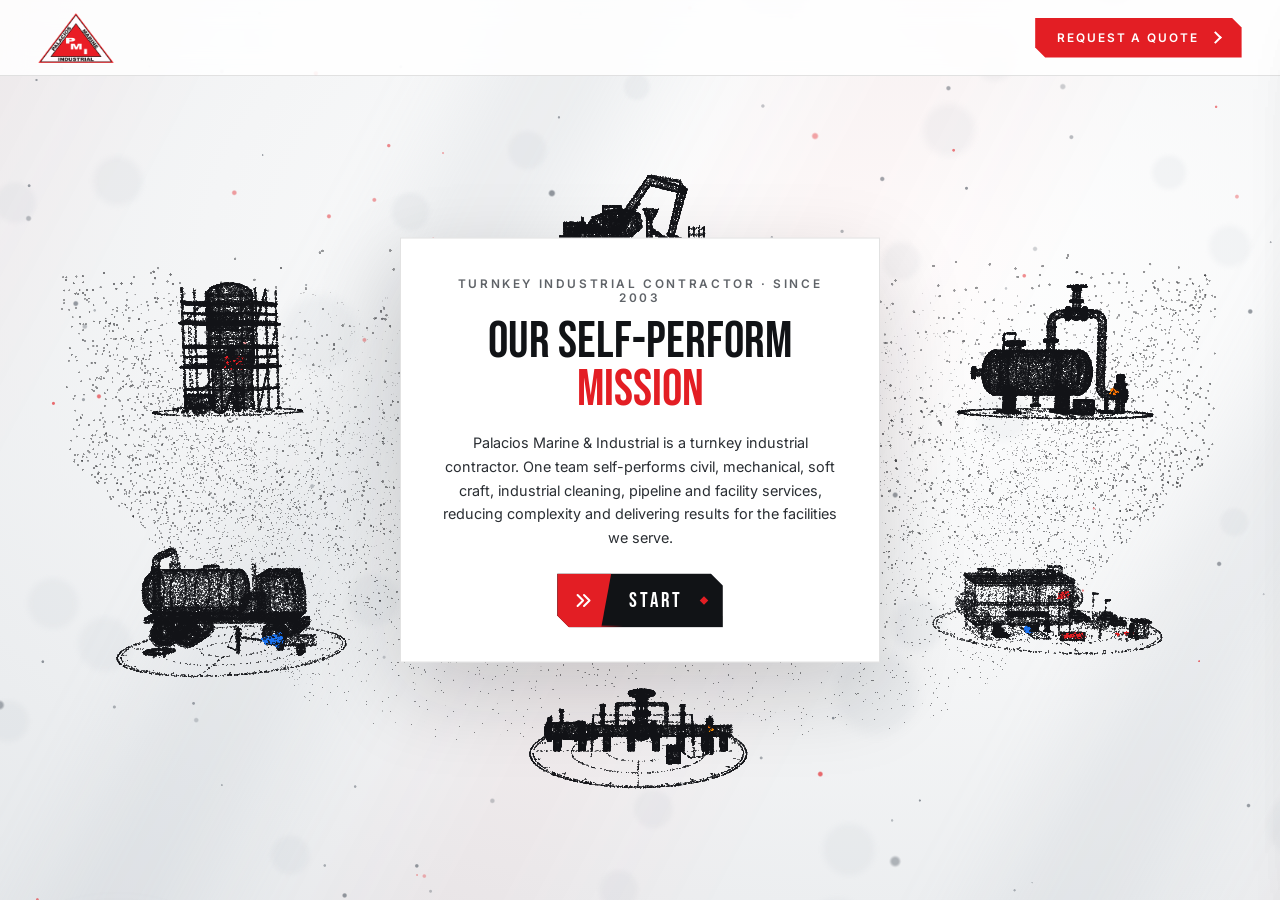
==== commit f02056ee: "Demo 2 walkthrough: fill the open lots at the corners; quieter wireframe - New equipment in the open" ====
--- a/demo-2/index.html
+++ b/demo-2/index.html
@@ -45,6 +45,6 @@
 <aside class="card" aria-hidden="true"><button class="card-x" aria-label="Close">×</button><div class="card-body"></div></aside>
 <aside class="all" aria-hidden="true"><button class="card-x all-x" aria-label="Close">×</button><div class="all-grid"></div></aside>
 
-<script type="module" src="main.js?v=77"></script>
+<script type="module" src="main.js?v=79"></script>
 </body>
 </html>
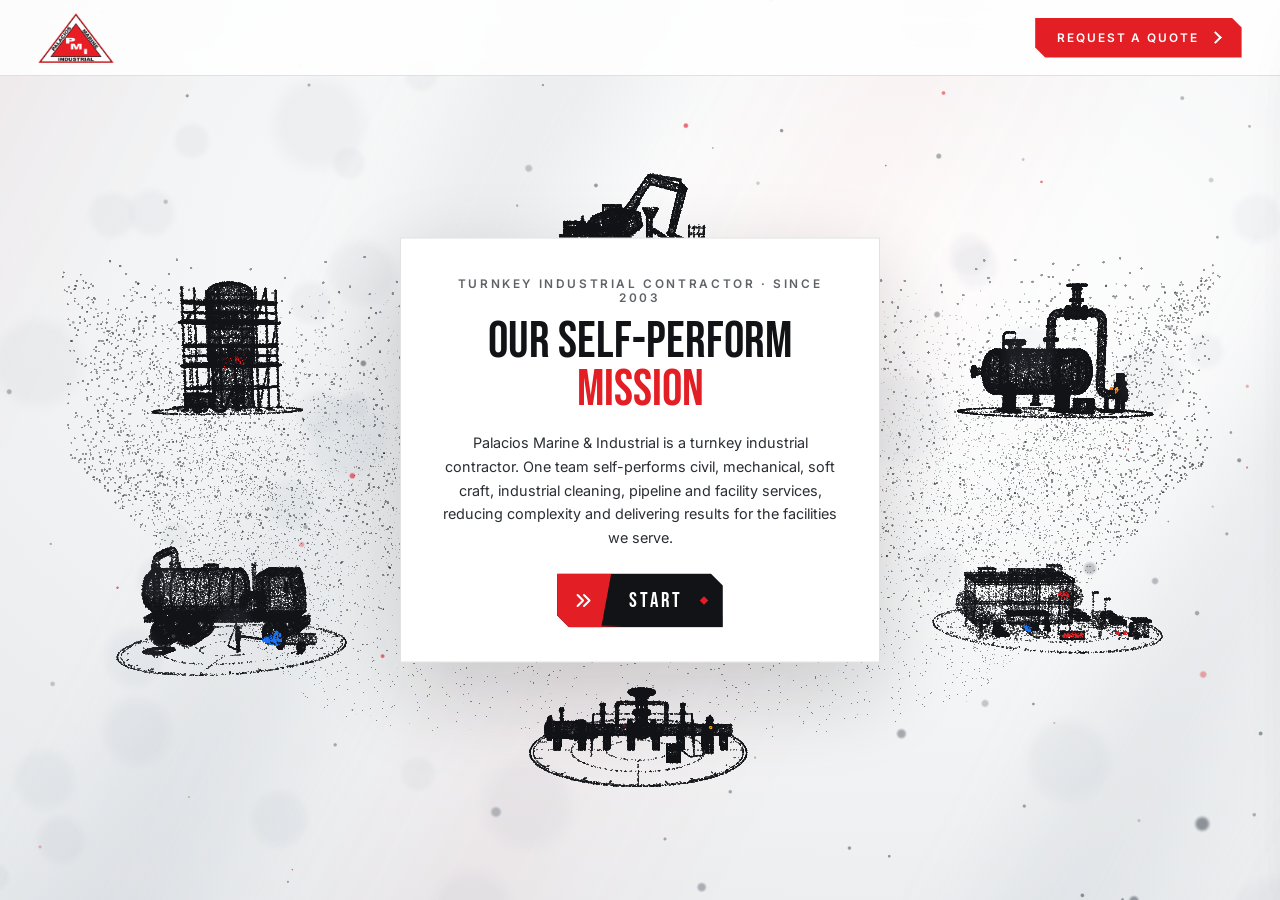
==== commit c8196b26: "Demo 2 walkthrough: uniform faint wireframe, denser particles The wire opacity depended on distance," ====
--- a/demo-2/index.html
+++ b/demo-2/index.html
@@ -45,6 +45,6 @@
 <aside class="card" aria-hidden="true"><button class="card-x" aria-label="Close">×</button><div class="card-body"></div></aside>
 <aside class="all" aria-hidden="true"><button class="card-x all-x" aria-label="Close">×</button><div class="all-grid"></div></aside>
 
-<script type="module" src="main.js?v=79"></script>
+<script type="module" src="main.js?v=80"></script>
 </body>
 </html>
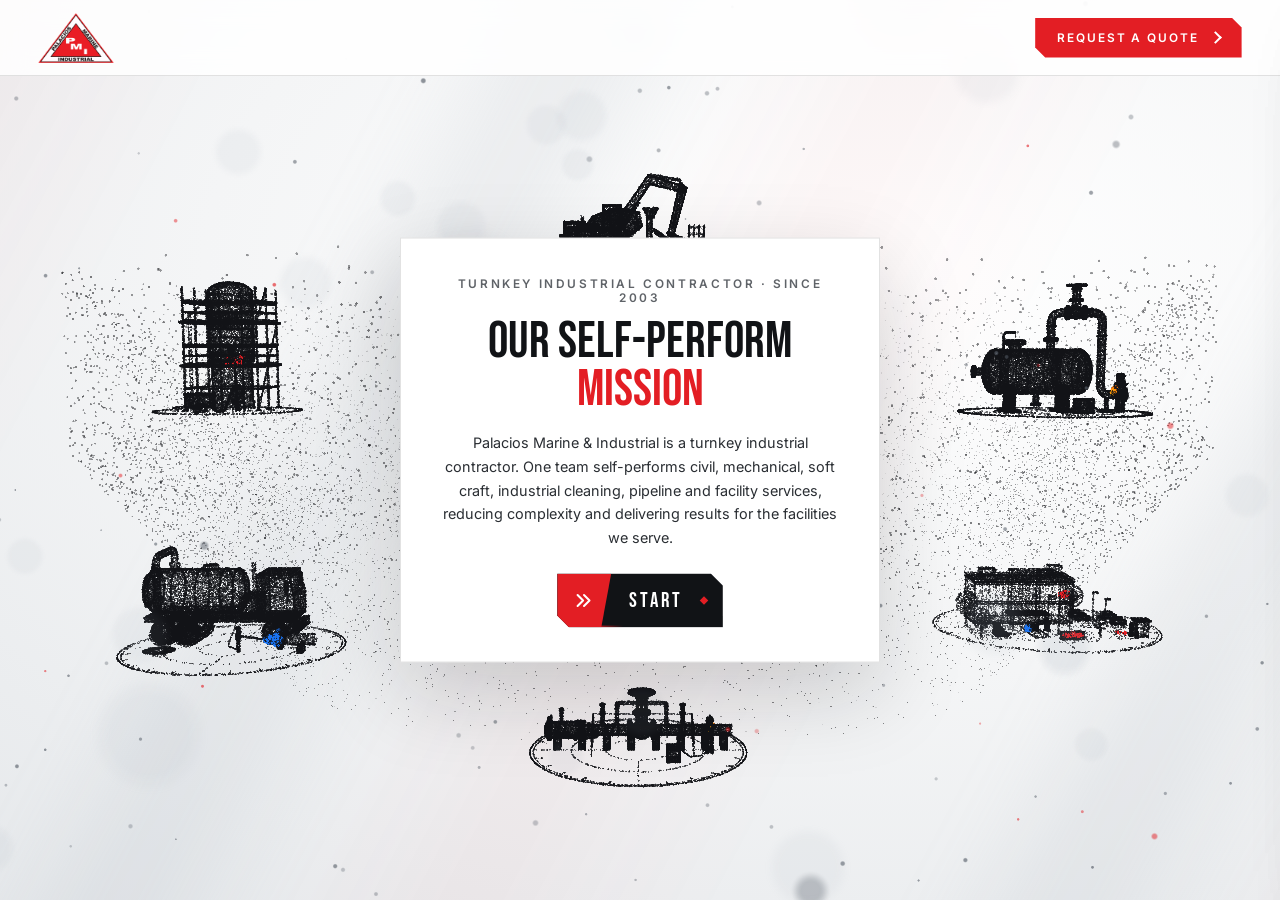
==== commit 97bac616: "Demo 2 walkthrough: even line density on columns; readable rack pipes - Columns and stacks drew 12 s" ====
--- a/demo-2/index.html
+++ b/demo-2/index.html
@@ -45,6 +45,6 @@
 <aside class="card" aria-hidden="true"><button class="card-x" aria-label="Close">×</button><div class="card-body"></div></aside>
 <aside class="all" aria-hidden="true"><button class="card-x all-x" aria-label="Close">×</button><div class="all-grid"></div></aside>
 
-<script type="module" src="main.js?v=80"></script>
+<script type="module" src="main.js?v=81"></script>
 </body>
 </html>
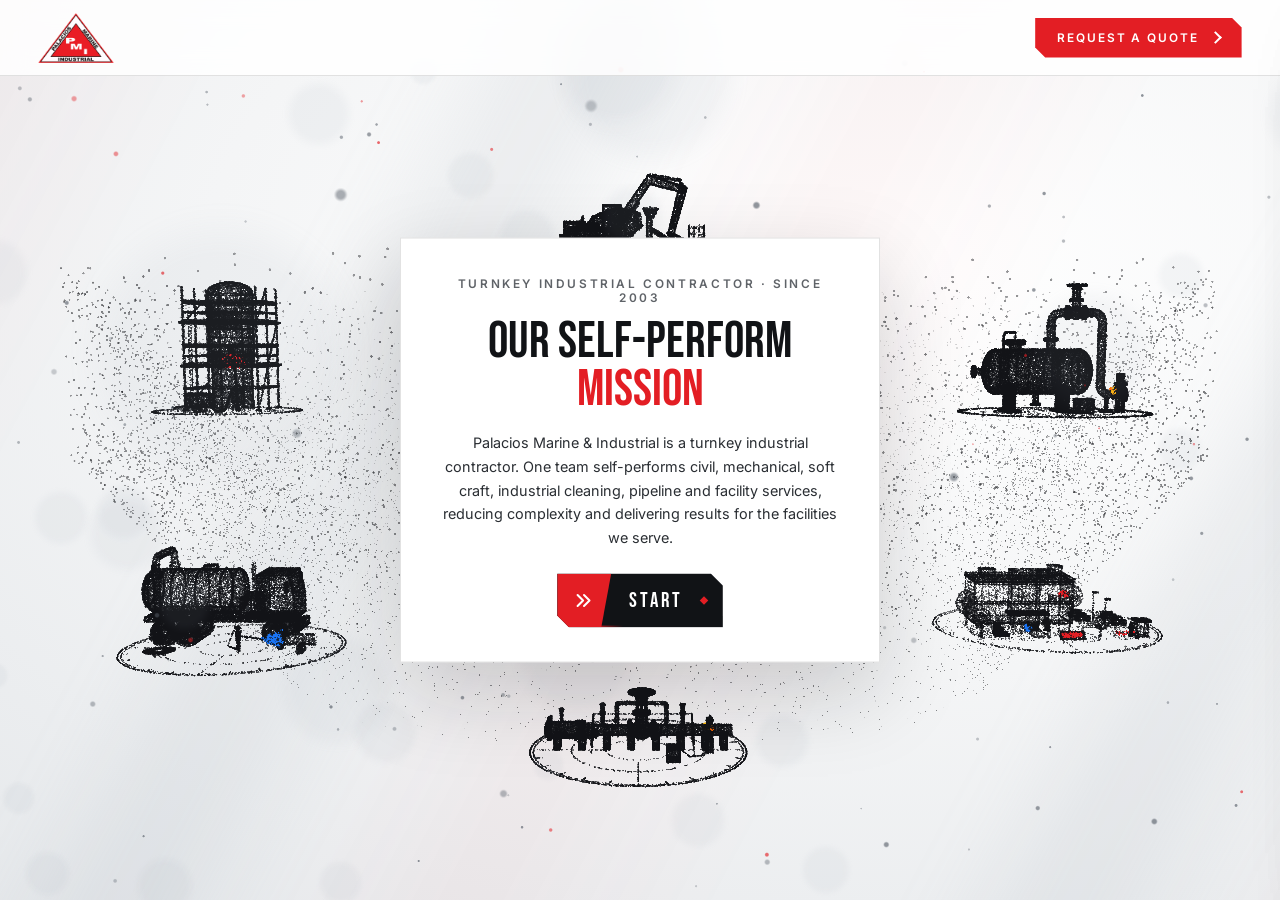
==== commit 4b02ff14: "Demo 2: bigger, brighter flare flame (orange/yellow fire with orange outline visible at distance) Co" ====
--- a/demo-2/index.html
+++ b/demo-2/index.html
@@ -45,6 +45,6 @@
 <aside class="card" aria-hidden="true"><button class="card-x" aria-label="Close">×</button><div class="card-body"></div></aside>
 <aside class="all" aria-hidden="true"><button class="card-x all-x" aria-label="Close">×</button><div class="all-grid"></div></aside>
 
-<script type="module" src="main.js?v=81"></script>
+<script type="module" src="main.js?v=82"></script>
 </body>
 </html>
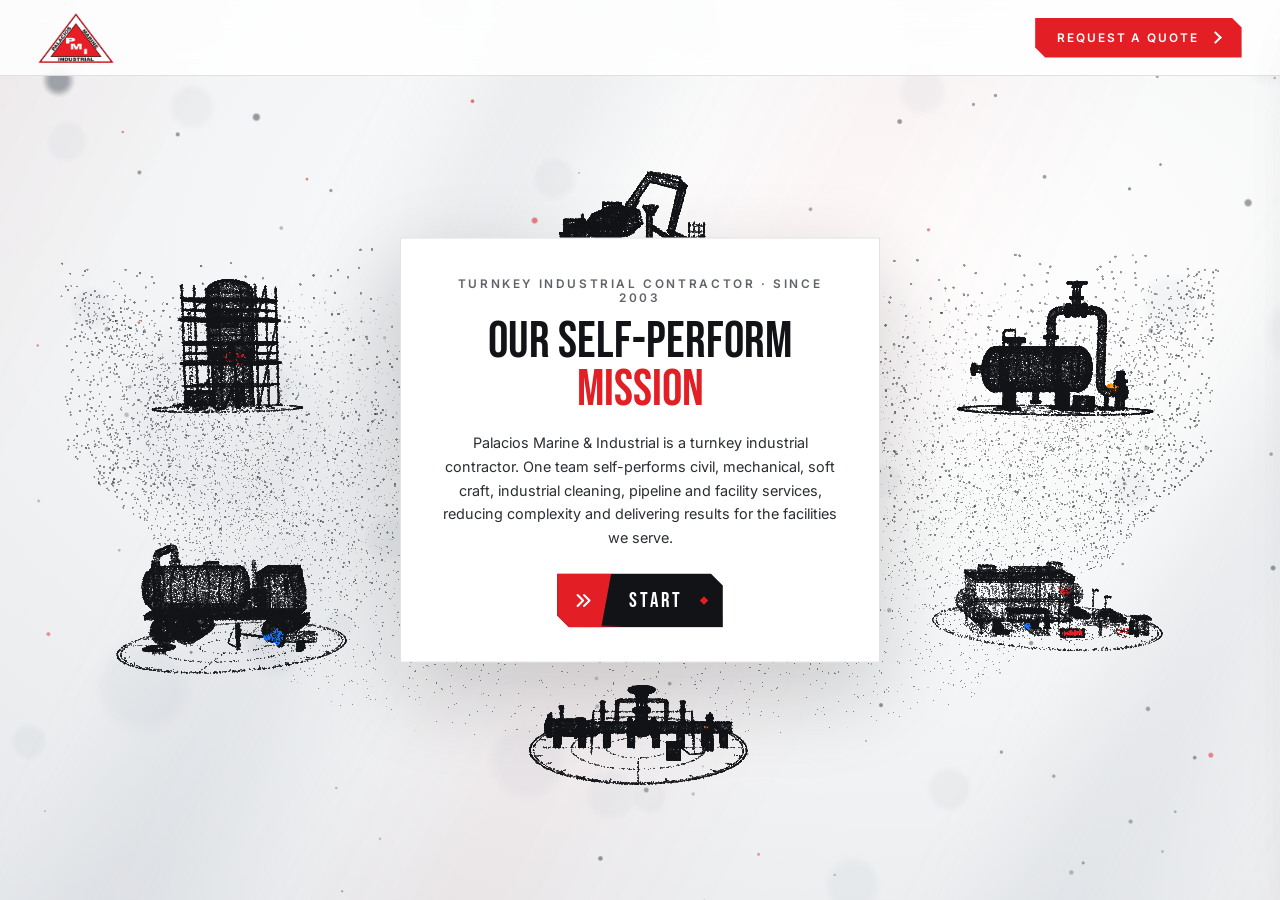
==== commit 0c7af6c2: "Demo 2 map: fit the whole Gulf map on phones so Texas (panhandle, west Texas) and Florida are never " ====
--- a/demo-2/index.html
+++ b/demo-2/index.html
@@ -45,6 +45,6 @@
 <aside class="card" aria-hidden="true"><button class="card-x" aria-label="Close">×</button><div class="card-body"></div></aside>
 <aside class="all" aria-hidden="true"><button class="card-x all-x" aria-label="Close">×</button><div class="all-grid"></div></aside>
 
-<script type="module" src="main.js?v=82"></script>
+<script type="module" src="main.js?v=83"></script>
 </body>
 </html>
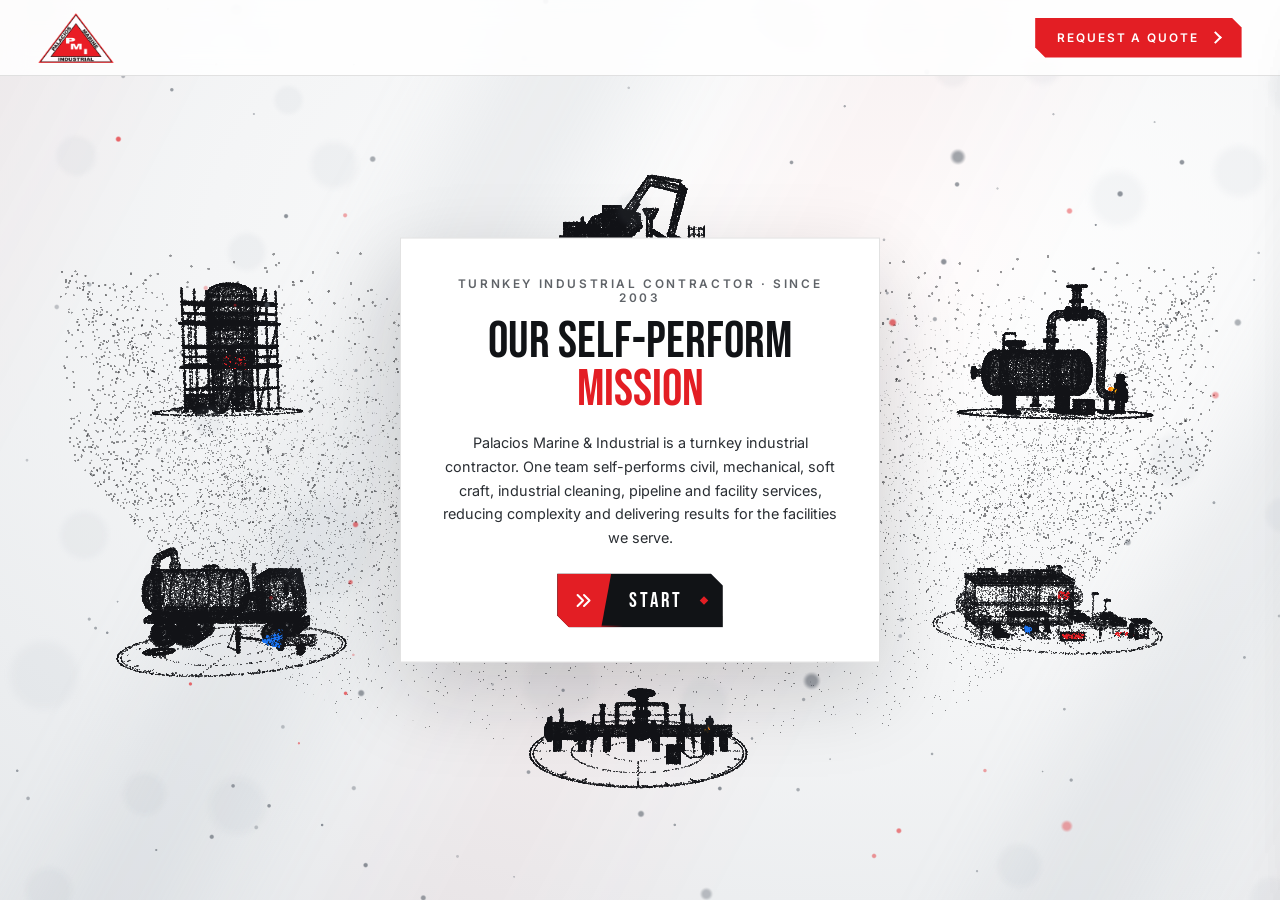
==== commit 46b6934d: "Demo 2 map: even fill in every state (no empty bands), pinch/drag/scroll zoom, double-tap reset, zoo" ====
--- a/demo-2/index.html
+++ b/demo-2/index.html
@@ -7,7 +7,7 @@
 <meta name="robots" content="noindex">
 <meta name="theme-color" content="#ffffff">
 <link rel="icon" href="../assets/pmi-logo.png">
-<link rel="stylesheet" href="styles.css?v=46">
+<link rel="stylesheet" href="styles.css?v=47">
 <script type="importmap">{ "imports": { "three": "../vendor/three.module.js" } }</script>
 </head>
 <body>
@@ -45,6 +45,6 @@
 <aside class="card" aria-hidden="true"><button class="card-x" aria-label="Close">×</button><div class="card-body"></div></aside>
 <aside class="all" aria-hidden="true"><button class="card-x all-x" aria-label="Close">×</button><div class="all-grid"></div></aside>
 
-<script type="module" src="main.js?v=83"></script>
+<script type="module" src="main.js?v=84"></script>
 </body>
 </html>
--- a/demo-2/styles.css
+++ b/demo-2/styles.css
@@ -364,3 +364,12 @@
 body.tour:not(.intro-on) .copy::before{opacity:1}
 body.map:not(.intro-on) .copy::before{opacity:1}      /* map: the backdrop keeps the zoomed map from running under the text */
 @media (max-width:900px){.copy::before{inset:-26px -40px -150px -40px;background:linear-gradient(180deg,rgba(246,247,248,0),rgba(246,247,248,.92) 22%)}body.dark .copy::before{background:linear-gradient(180deg,rgba(11,12,14,0),rgba(11,12,14,.92) 22%)}}
+
+/* map zoom controls: a small stack in the corner of the map area, only on the locations map */
+.mz{position:fixed;right:var(--mzx,14px);bottom:var(--mzy,200px);z-index:5;display:none;flex-direction:column;gap:6px}
+body.map:not(.intro-on) .mz{display:flex}
+.mz button{width:38px;height:38px;border:1px solid rgba(255,255,255,.18);background:rgba(20,22,26,.78);color:#fff;font:500 20px/1 'Inter',system-ui,sans-serif;cursor:pointer;backdrop-filter:blur(6px);-webkit-backdrop-filter:blur(6px);clip-path:polygon(0 0,calc(100% - 8px) 0,100% 8px,100% 100%,8px 100%,0 calc(100% - 8px));touch-action:manipulation;transition:background .2s,border-color .2s}
+.mz button:hover,.mz button:active{background:var(--red);border-color:var(--red)}
+.mz button[data-z=home]{font-size:17px}
+.mz button.off{opacity:.35;pointer-events:none}
+@media (max-width:900px){.mz{bottom:auto;top:var(--mzt,90px);flex-direction:row}.mz button{width:36px;height:36px}}
